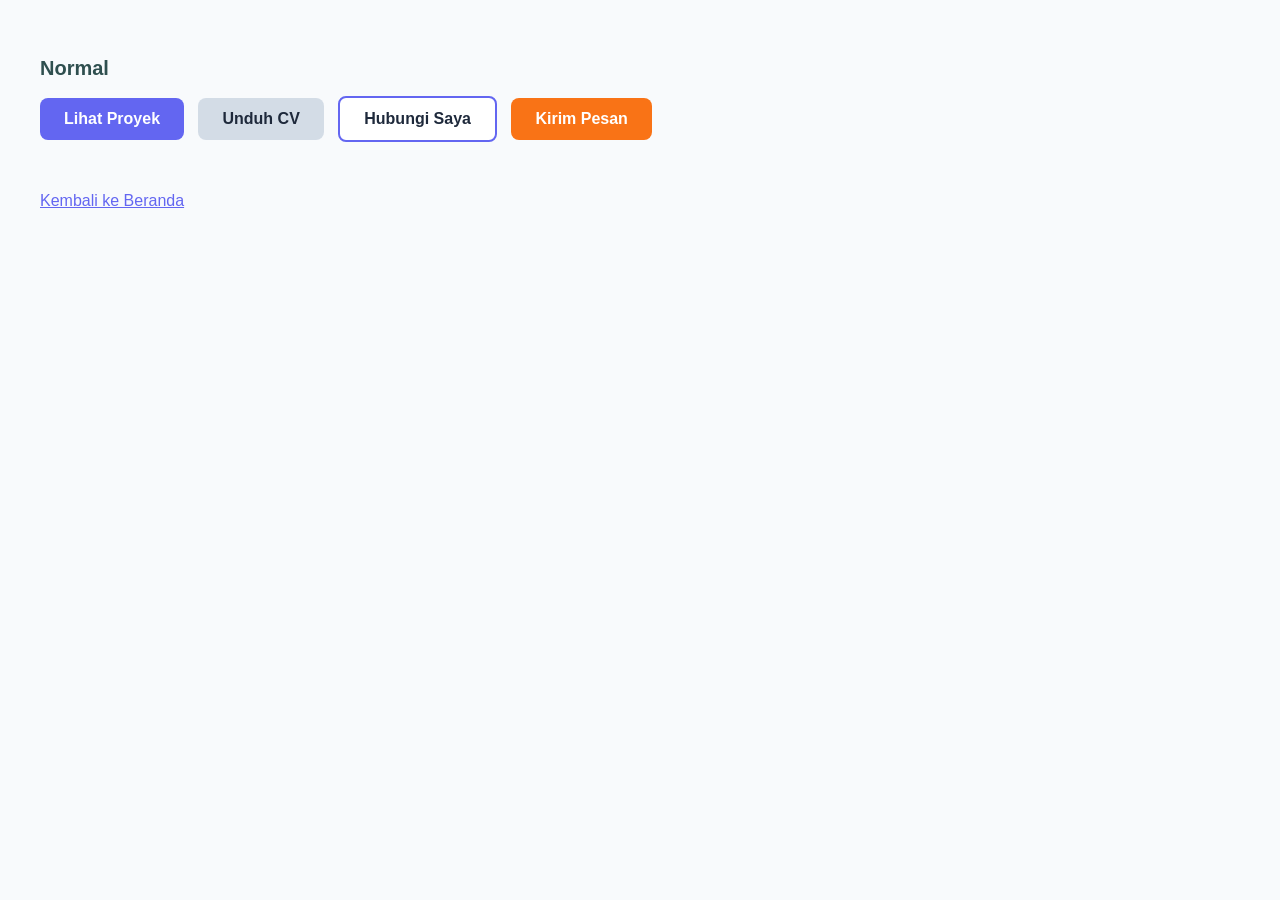
==== components/button-set.html @ a74e41df "feat: add button set with hover effect" ====
<!DOCTYPE html>
<html lang="id">
<head>
    <meta charset="UTF-8">
    <meta name="viewport" content="width=device-width, initial-scale=1.0">
    <title>Kumpulan Tombol - Gladwin Jiustian</title>
    
    <style>
        body {
            background-color: #f8fafc;
            font-family: Arial, sans-serif;
            margin: 0;
            padding: 40px;
        }

        
        h2 {
            color: darkslategray;
            font-size: 20px;
        }

        .btn {
            display: inline-block;
            padding: 12px 24px;
            border-radius: 8px;
            font-weight: bold;
            text-decoration: none;
            cursor: pointer;
            border: none;
        }

        .button-group .btn {
            margin-right: 10px;
            margin-bottom: 10px;
        }

       
        .btn-primary {
            background-color: #6366f1;
            color: #ffffff;
        }

       
        .btn-secondary {
            background-color: rgba(203, 213, 225, 0.8);
        }

       
        .btn-outline {
            background-color: #ffffff;
            border: 2px solid rgb(99, 102, 241);
        }

        .btn-send {
            background-color: #f97316;
            color: #ffffff;
        }

        .btn-secondary, .btn-outline {
            color: #1e293b;
        }

        .btn-primary:hover {
            background-color: #4f46e5;
        }

        .btn-secondary:hover {
            background-color: rgba(148, 163, 184, 1);
        }

        .btn-outline:hover {
            background-color: #e0e7ff;
        }

        .btn-send:hover {
            background-color: #ea580c;
        }
    </style>
</head>
<body>

    <main>
        <h2>Normal</h2>
        <div class="button-group">
            <a href="#" class="btn btn-primary">Lihat Proyek</a>
            <a href="#" class="btn btn-secondary">Unduh CV</a>
            <a href="#" class="btn btn-outline">Hubungi Saya</a>
            <a href="#" class="btn btn-send">Kirim Pesan</a>
        </div>
    </main>

    <footer>
        <p style="margin-top: 40px;">
            <a href="../index.html" style="color: #6366f1; text-decoration: underline;">Kembali ke Beranda</a>
        </p>
    </footer>

</body>
</html>
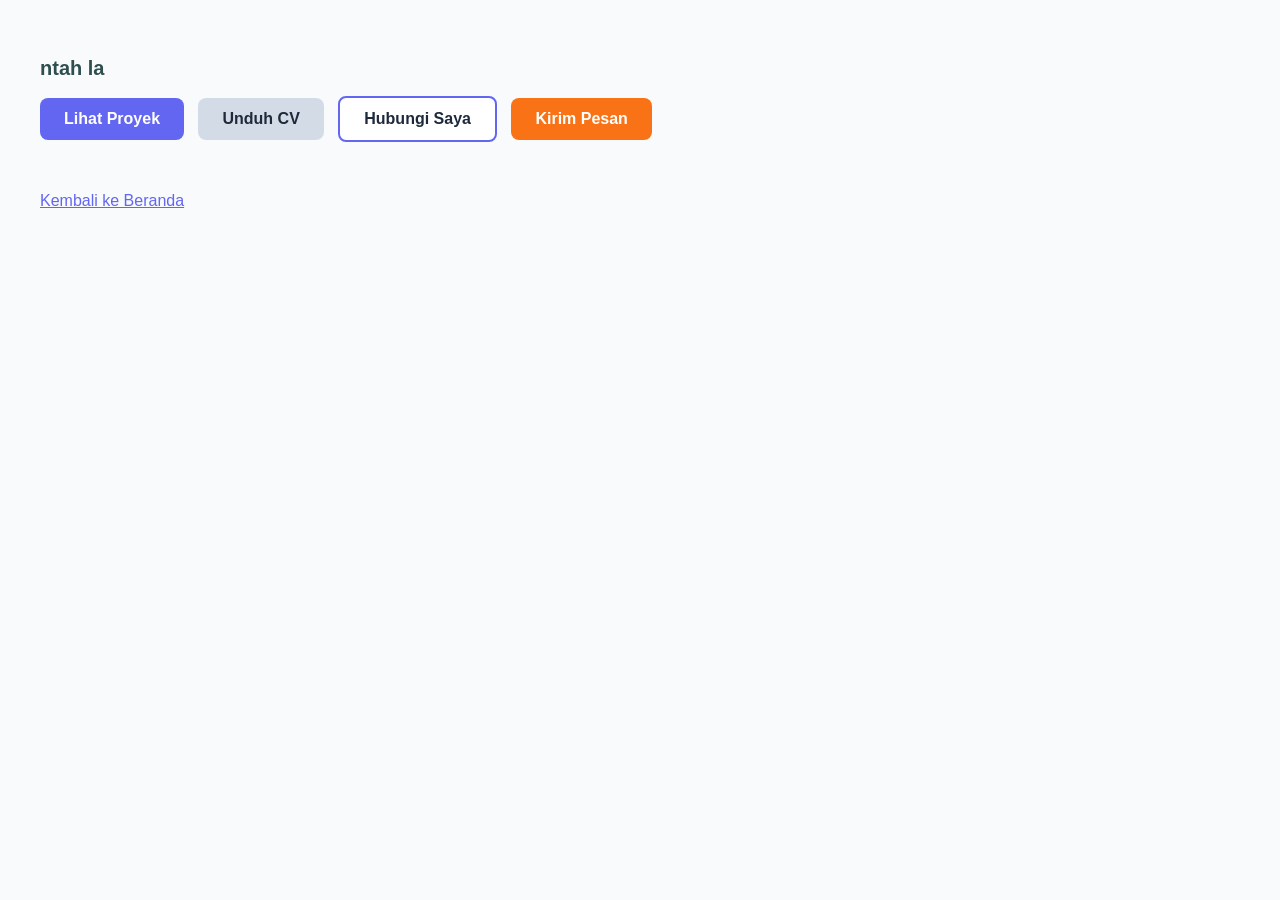
==== commit 76572238: "feat: update navbar component with alternative modern style" ====
--- a/components/button-set.html
+++ b/components/button-set.html
@@ -80,7 +80,7 @@
 <body>
 
     <main>
-        <h2>Normal</h2>
+        <h2>ntah la</h2>
         <div class="button-group">
             <a href="#" class="btn btn-primary">Lihat Proyek</a>
             <a href="#" class="btn btn-secondary">Unduh CV</a>
